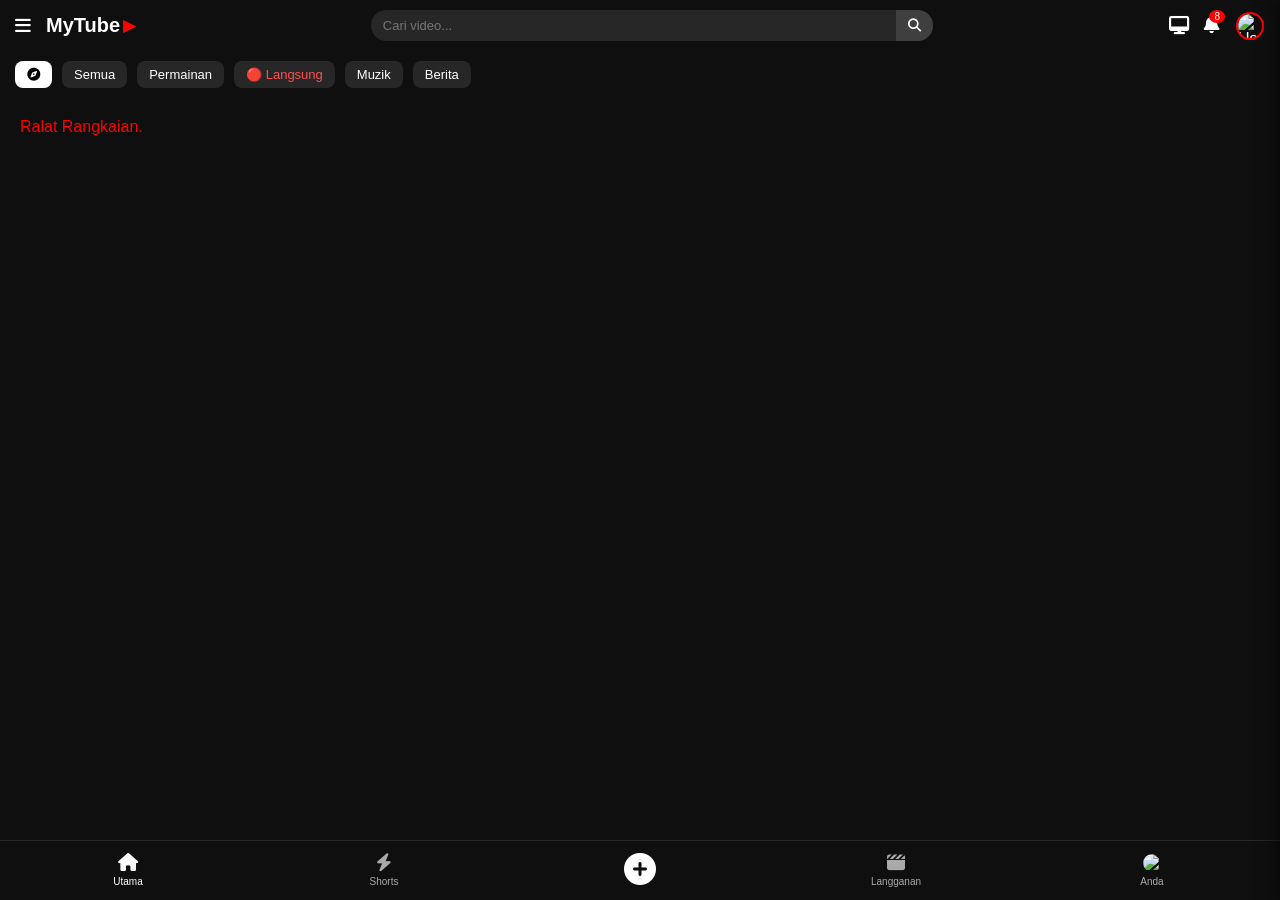
==== index.html @ 1c2a7a8b "update" ====
<!DOCTYPE html>
<html lang="ms">
<head>
    <meta charset="UTF-8">
    <meta name="viewport" content="width=device-width, initial-scale=1.0">
    <title>MyTube Ultra</title>
    <link rel="stylesheet" href="https://cdnjs.cloudflare.com/ajax/libs/font-awesome/6.4.0/css/all.min.css">
    <script src="https://accounts.google.com/gsi/client" async defer></script>
    <link rel="stylesheet" href="style.css">
</head>
<body>

    <header class="header-main">
        <div class="header-left">
            <i class="fas fa-bars menu-icon" id="btn-menu"></i>
            <h1 class="logo-text" id="btn-logo">MyTube<span class="play-icon">▶</span></h1>
        </div>
        
        <div class="search-container">
            <input type="text" id="search-input" placeholder="Cari video...">
            <button id="search-submit-btn"><i class="fas fa-search"></i></button>
        </div>

        <div class="header-right">
            <i class="fas fa-desktop cast-icon" id="btn-cast"></i>
            <div class="notification-badge" id="btn-notification">
                <i class="fas fa-bell"></i>
                <span class="badge">8</span>
            </div>
            
            <div class="login-wrapper">
                <img src="https://www.w3schools.com/howto/img_avatar.png" id="user-avatar" class="user-avatar-img" alt="User Profile">
                <div id="google-login-trigger" class="transparent-google-btn"></div>
            </div>
        </div>
    </header>

    <div class="category-bar" id="category-container">
        <button class="cat-btn active" data-topic="Trending"><i class="fas fa-compass"></i></button>
        <button class="cat-btn" data-topic="Semua">Semua</button>
        <button class="cat-btn" data-topic="Permainan">Permainan</button>
        <button class="cat-btn font-live" data-topic="Live">🔴 Langsung</button>
        <button class="cat-btn" data-topic="Muzik">Muzik</button>
        <button class="cat-btn" data-topic="Berita">Berita</button>
    </div>

    <main class="video-grid" id="video-container">
        </main>

    <div id="mini-player-box" class="mini-player-container hidden-mini-player">
        <div class="mini-player-video-side" id="mini-player-click-zone">
            <div id="player-placement-holder"></div>
        </div>
        <div class="mini-player-info-side">
            <div class="mini-text-wrap" id="mini-expand-trigger">
                <h4 id="mini-player-title">Tajuk Video Ringkas...</h4>
                <p id="mini-player-channel">Nama Saluran</p>
            </div>
            <div class="mini-player-controls">
                <button id="mini-btn-play-pause" class="mini-ctrl-btn"><i class="fas fa-pause"></i></button>
                <button id="mini-btn-close" class="mini-ctrl-btn"><i class="fas fa-times"></i></button>
            </div>
        </div>
    </div>

    <div id="user-profile-menu" class="profile-menu-overlay hidden-profile-menu">
        <div class="profile-menu-header">
            <h3>Akaun</h3>
            <button id="close-profile-btn" class="icon-btn"><i class="fas fa-times"></i></button>
        </div>
        <div class="profile-user-details">
            <img src="https://www.w3schools.com/howto/img_avatar.png" id="menu-large-avatar" alt="User Avatar Large">
            <div class="profile-text-info">
                <h4 id="menu-user-name">Tetamu (Guest)</h4>
                <p id="menu-user-email">Sila log masuk untuk simpan rekod</p>
            </div>
        </div>
        <hr class="menu-divider">
        <div class="profile-menu-items">
            <div class="menu-item-row"><i class="fas fa-user-shield"></i> <span>Urus Akaun Google Anda</span></div>
            <div class="menu-item-row"><i class="fas fa-id-card"></i> <span>Saluran Anda</span></div>
            <div class="menu-item-row"><i class="fas fa-cog"></i> <span>Tetapan Aplikasi</span></div>
            <button id="btn-logout-google" class="logout-btn-action"><i class="fas fa-sign-out-alt"></i> Log Keluar Akaun</button>
        </div>
    </div>

    <nav class="bottom-nav" id="bottom-navigation">
        <div class="nav-item active" data-page="utama">
            <i class="fas fa-home"></i>
            <span>Utama</span>
        </div>
        <div class="nav-item" data-page="shorts">
            <i class="fas fa-bolt"></i>
            <span>Shorts</span>
        </div>
        <div class="nav-item add-button" id="btn-tambah-video">
            <i class="fas fa-plus-circle"></i>
        </div>
        <div class="nav-item" data-page="langganan">
            <i class="fas fa-clapperboard"></i>
            <span>Langganan</span>
        </div>
        <div class="nav-item" data-page="anda" id="btn-tab-anda">
            <img src="https://www.w3schools.com/howto/img_avatar.png" id="nav-user-avatar" class="mini-nav-avatar" alt="Anda">
            <span>Anda</span>
        </div>
    </nav>

    <div id="video-player-screen" class="player-screen-overlay hidden-screen">
        <div class="player-top-bar">
            <button id="minimize-player-btn" class="icon-btn"><i class="fas fa-arrow-down"></i></button>
            <button id="close-player-btn" class="icon-btn"><i class="fas fa-times"></i></button>
        </div>

        <div class="video-wrapper" id="main-player-wrapper">
            <div id="youtube-api-player"></div>
        </div>

        <div class="player-meta-details">
            <h2 id="player-video-title">Memuatkan tajuk...</h2>
            
            <div class="player-action-buttons">
                <button class="btn-sub" id="btn-sertai">Sertai</button>
                <button class="btn-sub red-alert" id="btn-subscribe"><i class="fas fa-bell"></i> Langgan</button>
                <button class="btn-sub" id="btn-like"><i class="fas fa-thumbs-up"></i> 14K</button>
                <button class="btn-sub" id="btn-kongsi"><i class="fas fa-share"></i> Kongsi</button>
            </div>
        </div>
    </div>

    <script src="script.js"></script>
</body>
</html>
---- style.css ----
/* SYSTEM RESET */
* {
    margin: 0;
    padding: 0;
    box-sizing: border-box;
    font-family: -apple-system, BlinkMacSystemFont, "Segoe UI", Roboto, sans-serif;
}

body {
    background-color: #0f0f0f;
    color: #ffffff;
    padding-bottom: 75px; /* Tambah jarak sedikit supaya tidak bertembung dengan Mini Player */
    overflow-x: hidden;
}

/* HEADER STYLE */
.header-main {
    display: flex;
    justify-content: space-between;
    align-items: center;
    padding: 10px 15px;
    background-color: #0f0f0f;
    position: sticky;
    top: 0;
    z-index: 100;
}

.header-left { display: flex; align-items: center; gap: 15px; }
.menu-icon { font-size: 18px; cursor: pointer; }
.logo-text { font-size: 20px; font-weight: bold; display: flex; align-items: center; cursor: pointer; }
.play-icon { color: #ff0000; font-size: 16px; margin-left: 3px; }

/* BAR CARIAN */
.search-container {
    display: flex;
    flex: 1;
    max-width: 45%;
    margin: 0 10px;
    background-color: #272727;
    border-radius: 20px;
    overflow: hidden;
}

.search-container input {
    flex: 1;
    background: none;
    border: none;
    padding: 8px 12px;
    color: #fff;
    outline: none;
    font-size: 13px;
}

.search-container button {
    background-color: #3f3f3f;
    border: none;
    color: #fff;
    padding: 0 12px;
    cursor: pointer;
}

.header-right { display: flex; align-items: center; gap: 15px; }
.cast-icon { font-size: 18px; cursor: pointer; }

.notification-badge {
    position: relative;
    font-size: 18px;
    cursor: pointer;
}

.notification-badge .badge {
    position: absolute;
    top: -5px;
    right: -5px;
    background-color: #ff0000;
    color: #fff;
    font-size: 10px;
    padding: 1px 5px;
    border-radius: 50%;
}

/* CONTAINER BUTTON LOGIN */
.login-wrapper {
    position: relative;
    width: 30px;
    height: 30px;
    display: flex;
    align-items: center;
    justify-content: center;
}

.user-avatar-img {
    width: 28px;
    height: 28px;
    border-radius: 50%;
    object-fit: cover;
    border: 2px solid #ff0000;
}

.transparent-google-btn {
    position: absolute;
    top: 0;
    left: 0;
    width: 100%;
    height: 100%;
    opacity: 0.01;
    cursor: pointer;
    z-index: 10;
}

/* KOTAK MINI PLAYER TERAPUNG (COMPACT DESIGN) */
.mini-player-container {
    position: fixed;
    bottom: 61px; /* Duduk tepat di atas Bottom Navigation Bar */
    left: 0;
    width: 100%;
    height: 65px;
    background-color: #212121;
    border-top: 1px solid #3d3d3d;
    border-bottom: 1px solid #1a1a1a;
    display: flex;
    align-items: center;
    z-index: 5000;
    box-shadow: 0 -4px 10px rgba(0,0,0,0.4);
    transition: transform 0.2s ease-in-out, opacity 0.2s;
}

.hidden-mini-player {
    transform: translateY(120%);
    opacity: 0;
    pointer-events: none;
}

.mini-player-video-side {
    width: 115px;
    height: 100%;
    background-color: #000;
    position: relative;
    cursor: pointer;
}

/* Paksa Iframe Player YouTube mengecil mengikut bekas kotak mini */
.mini-player-video-side iframe, 
.mini-player-video-side #youtube-api-player {
    width: 100% !important;
    height: 100% !important;
}

.mini-player-info-side {
    flex: 1;
    display: flex;
    align-items: center;
    justify-content: space-between;
    padding: 0 12px;
    overflow: hidden;
}

.mini-text-wrap {
    flex: 1;
    overflow: hidden;
    padding-right: 10px;
    cursor: pointer;
}

.mini-text-wrap h4 {
    font-size: 13px;
    font-weight: 500;
    white-space: nowrap;
    overflow: hidden;
    text-overflow: ellipsis;
    color: #ffffff;
}

.mini-text-wrap p {
    font-size: 11px;
    color: #aaa;
    margin-top: 1px;
    white-space: nowrap;
    overflow: hidden;
    text-overflow: ellipsis;
}

.mini-player-controls {
    display: flex;
    align-items: center;
    gap: 15px;
}

.mini-ctrl-btn {
    background: none;
    border: none;
    color: #ffffff;
    font-size: 16px;
    cursor: pointer;
    width: 30px;
    height: 30px;
    display: flex;
    align-items: center;
    justify-content: center;
}

/* MENU OVERLAY PROFIL PENGGUNA */
.profile-menu-overlay {
    position: fixed;
    top: 0;
    right: 0;
    width: 85%;
    max-width: 340px;
    height: 100%;
    background-color: #212121;
    z-index: 10000;
    box-shadow: -5px 0 15px rgba(0,0,0,0.5);
    transition: transform 0.3s ease-in-out;
    padding: 20px 15px;
    display: flex;
    flex-direction: column;
}

.hidden-profile-menu {
    transform: translateX(100%);
}

.profile-menu-header {
    display: flex;
    justify-content: space-between;
    align-items: center;
    margin-bottom: 25px;
}

.profile-user-details {
    display: flex;
    align-items: center;
    gap: 15px;
    margin-bottom: 20px;
}

#menu-large-avatar {
    width: 55px;
    height: 55px;
    border-radius: 50%;
    object-fit: cover;
    border: 2px solid #00ff00;
}

.profile-text-info h4 {
    font-size: 16px;
    font-weight: 600;
    color: #fff;
}

.profile-text-info p {
    font-size: 12px;
    color: #aaa;
    margin-top: 2px;
}

.menu-divider {
    border: 0;
    height: 1px;
    background: #3d3d3d;
    margin-bottom: 20px;
}

.profile-menu-items {
    display: flex;
    flex-direction: column;
    gap: 18px;
    flex: 1;
}

.menu-item-row {
    display: flex;
    align-items: center;
    gap: 15px;
    font-size: 14px;
    color: #e1e1e1;
    cursor: pointer;
    padding: 8px 5px;
}

.menu-item-row i {
    font-size: 16px;
    width: 20px;
    color: #aaa;
}

.logout-btn-action {
    margin-top: auto;
    background-color: #cc0000;
    color: white;
    border: none;
    padding: 12px;
    border-radius: 8px;
    font-weight: bold;
    cursor: pointer;
    display: flex;
    align-items: center;
    justify-content: center;
    gap: 8px;
}

/* CATEGORY BAR */
.category-bar { display: flex; gap: 10px; padding: 10px 15px; overflow-x: auto; white-space: nowrap; }
.category-bar::-webkit-scrollbar { display: none; }
.cat-btn { background-color: #272727; color: #fff; border: none; padding: 6px 12px; border-radius: 8px; font-size: 13px; cursor: pointer; }
.cat-btn.active { background-color: #ffffff; color: #000000; }
.font-live { color: #ff4e4e !important; }

/* VIDEO GRID MAIN */
.video-grid { display: grid; grid-template-columns: repeat(auto-fill, minmax(100%, 1fr)); gap: 25px; }
.video-card { cursor: pointer; width: 100%; }
.thumbnail-box { position: relative; width: 100%; aspect-ratio: 16 / 9; background-color: #000; }
.thumbnail-box img { width: 100%; height: 100%; object-fit: cover; }
.video-title { padding: 12px 15px; font-size: 14px; font-weight: 500; color: #fff; line-height: 1.4; }

/* BOTTOM NAVIGATION BAR */
.bottom-nav {
    position: fixed;
    bottom: 0;
    left: 0;
    width: 100%;
    height: 60px;
    background-color: #0f0f0f;
    border-top: 1px solid #272727;
    display: flex;
    justify-content: space-around;
    align-items: center;
    z-index: 1000;
}

.nav-item { display: flex; flex-direction: column; align-items: center; color: #aaa; font-size: 10px; cursor: pointer; flex: 1; }
.nav-item i { font-size: 18px; margin-bottom: 4px; }
.nav-item.active { color: #ffffff; }
.add-button i { font-size: 32px !important; color: #ffffff; }
.mini-nav-avatar { width: 18px; height: 18px; border-radius: 50%; margin-bottom: 4px; }

/* PLAYER OVERLAY */
.player-screen-overlay { position: fixed; top: 0; left: 0; width: 100%; height: 100%; background-color: #000000; z-index: 9999; display: flex; flex-direction: column; transition: transform 0.3s ease-out; }
.hidden-screen { transform: translateY(100%) !important; }
.player-top-bar { width: 100%; height: 50px; display: flex; justify-content: space-between; align-items: center; padding: 0 15px; }
.icon-btn { background: none; border: none; color: #ffffff; font-size: 20px; cursor: pointer; }
.video-wrapper { width: 100%; aspect-ratio: 16 / 9; position: relative; background-color: #000; }
#youtube-api-player { width: 100%; height: 100%; position: absolute; top: 0; left: 0; }
.player-meta-details { flex: 1; padding: 20px 15px; }
#player-video-title { font-size: 16px; font-weight: 600; margin-bottom: 15px; }
.player-action-buttons { display: flex; gap: 10px; overflow-x: auto; }
.btn-sub { background-color: #272727; color: #ffffff; border: none; padding: 8px 16px; border-radius: 20px; font-size: 13px; cursor: pointer; display: flex; align-items: center; gap: 6px; }
.red-alert { background-color: #cc0000 !important; }
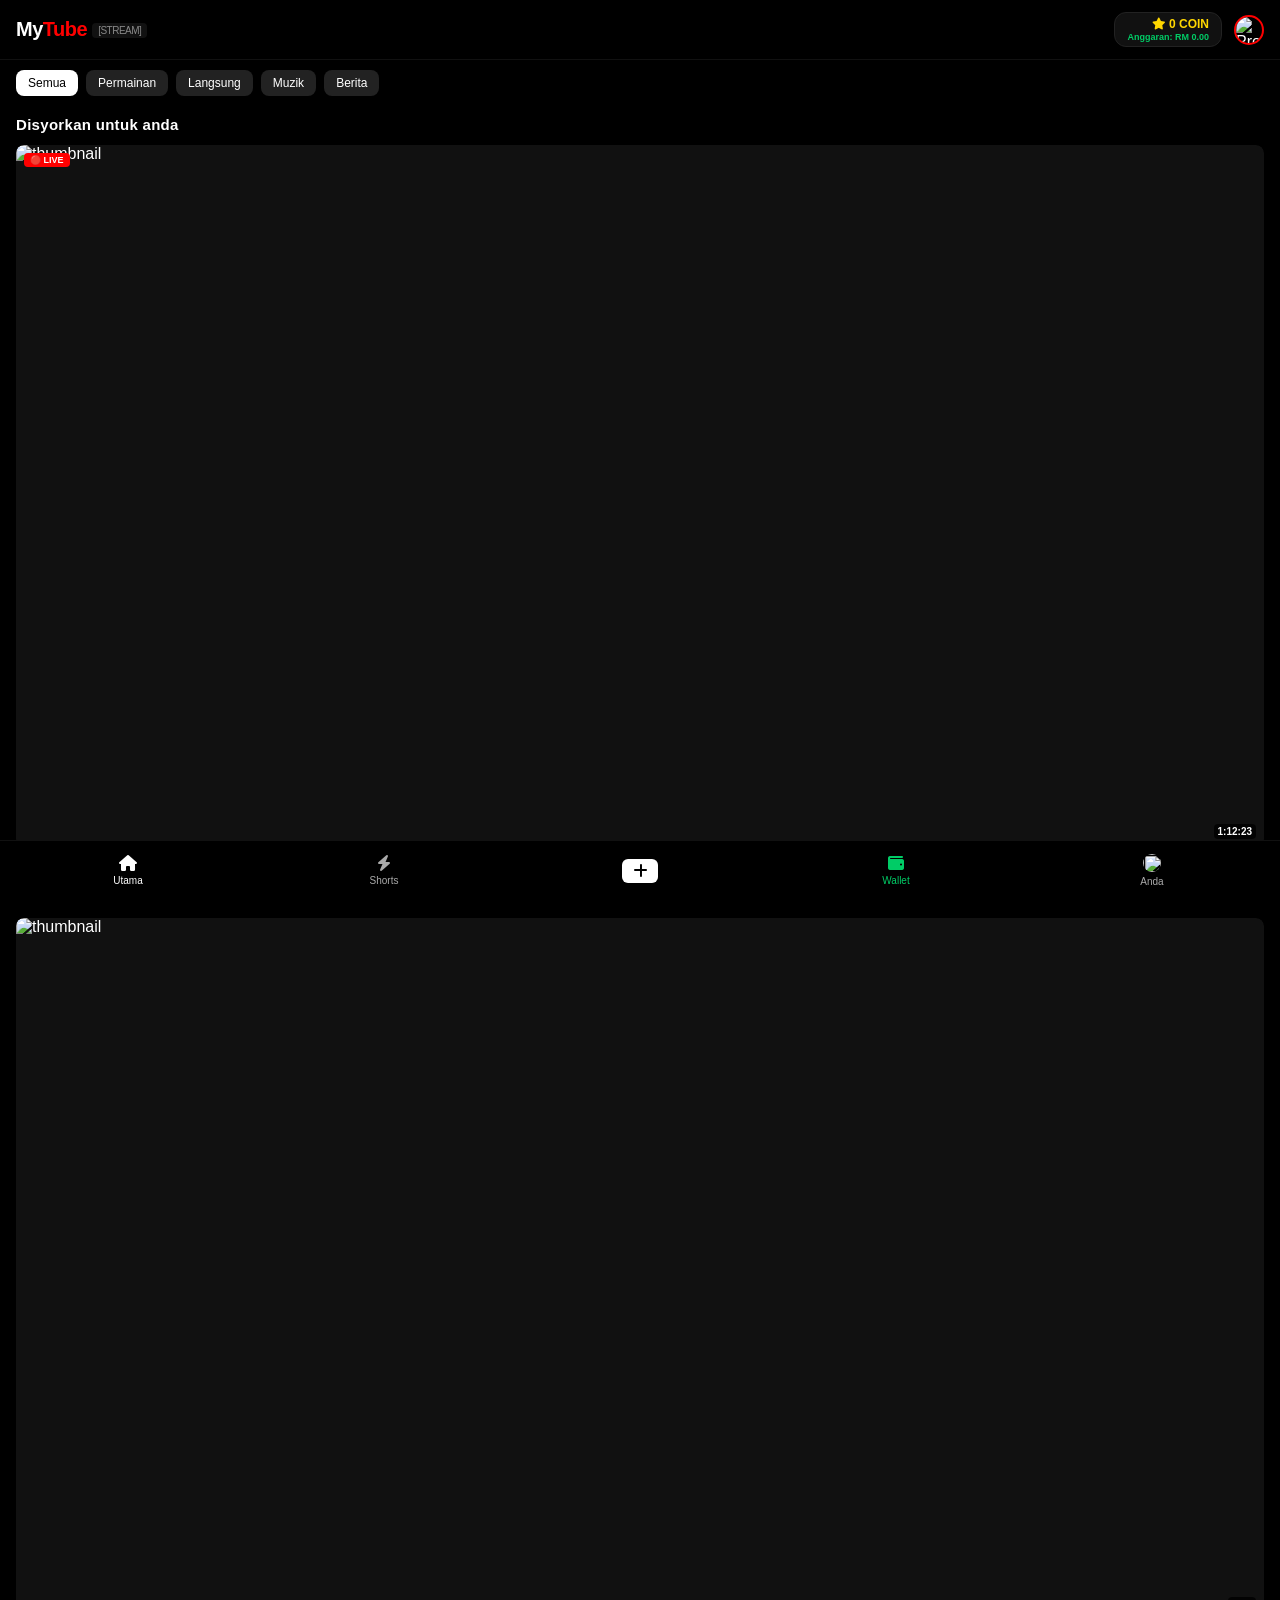
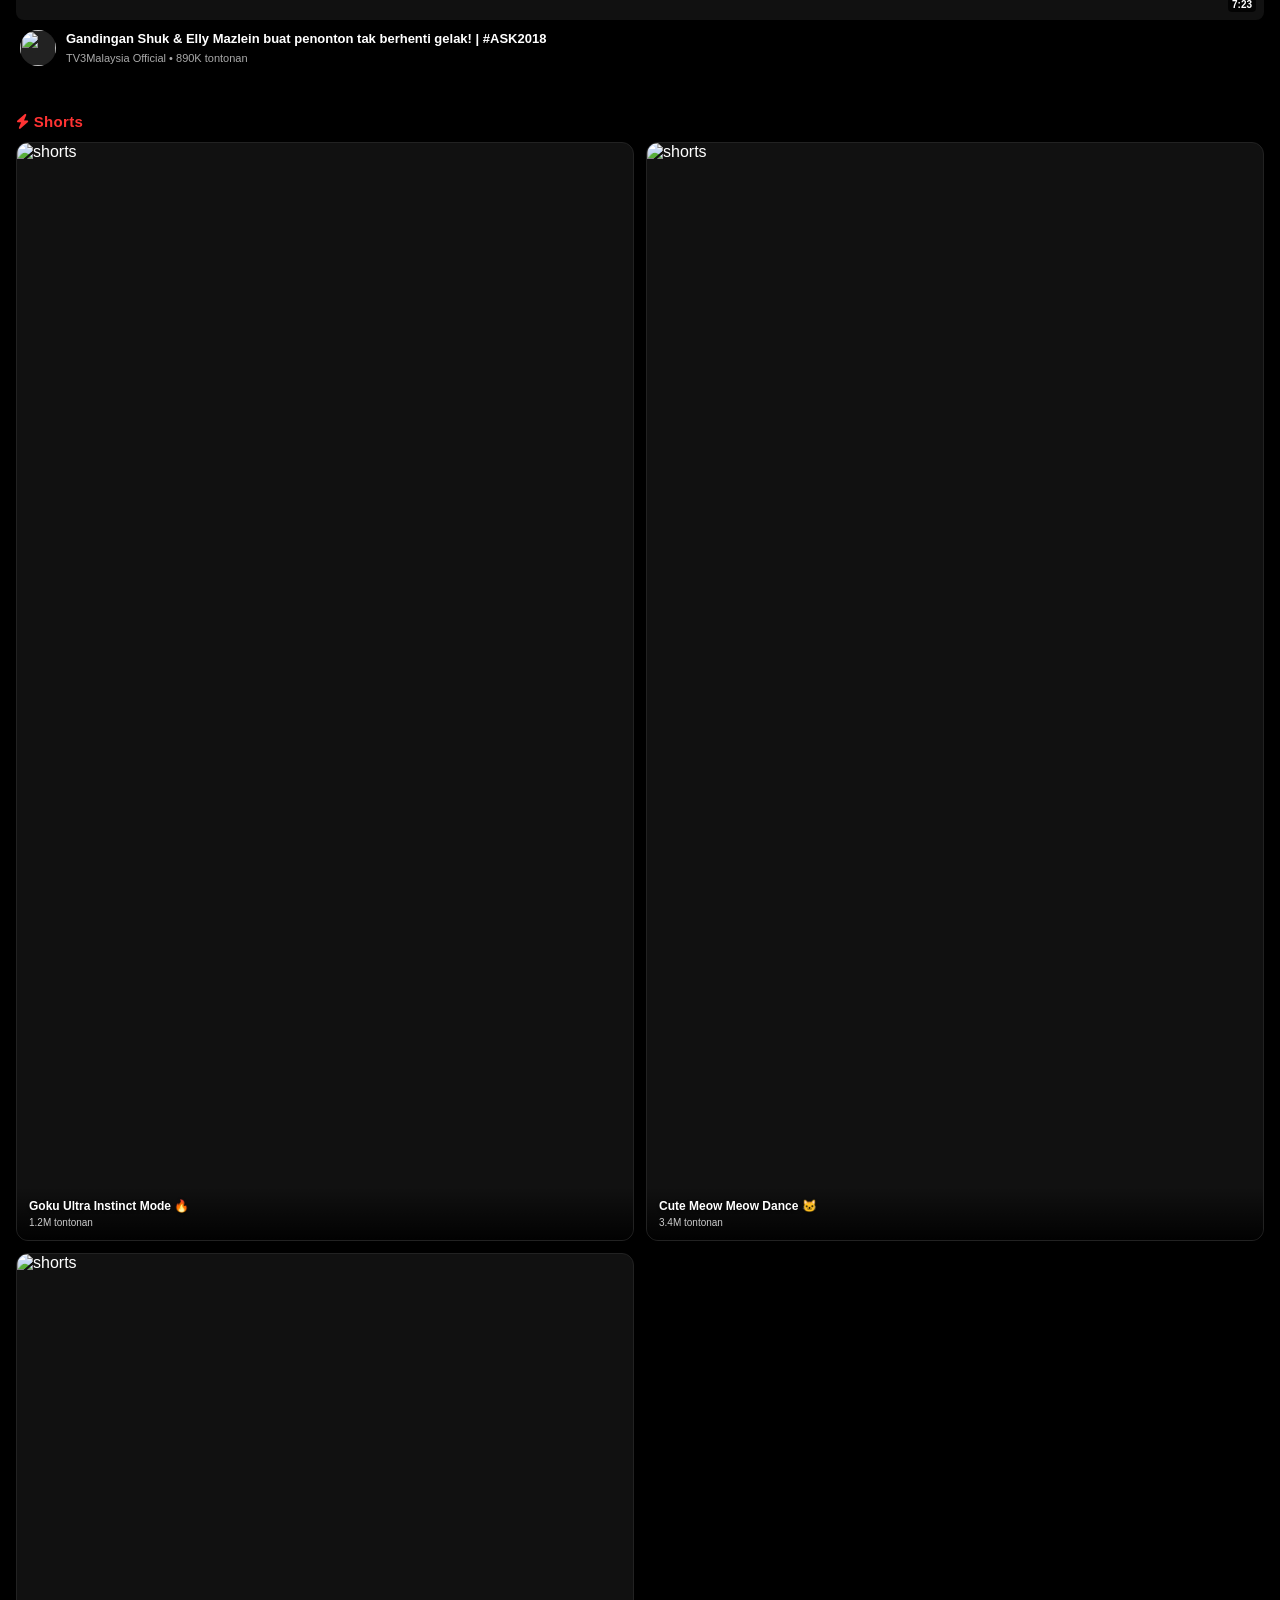
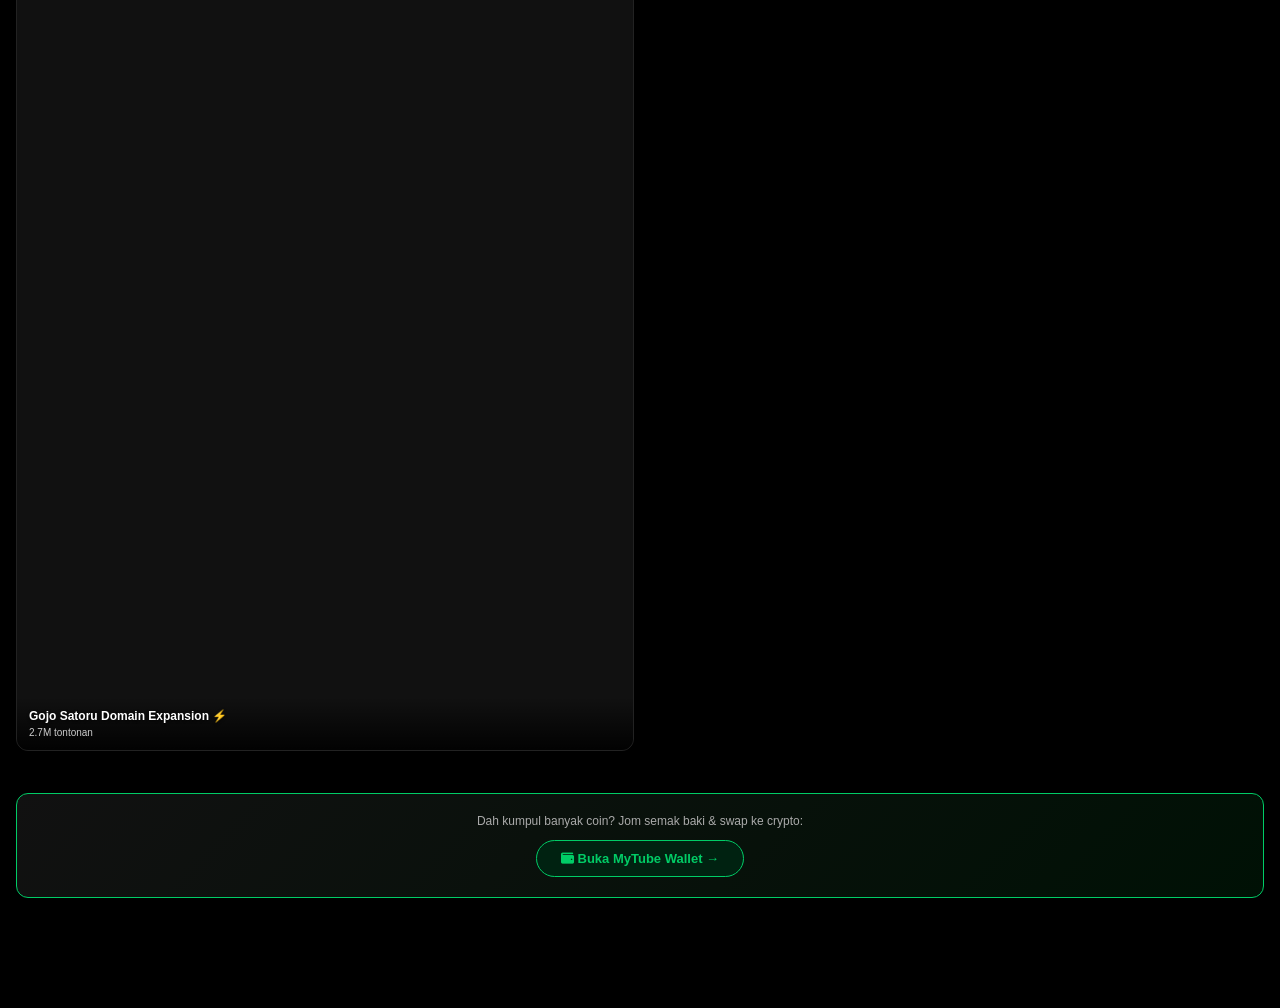
==== commit 2e6a1eef: "update" ====
--- a/index.html
+++ b/index.html
@@ -2,131 +2,202 @@
 <html lang="ms">
 <head>
     <meta charset="UTF-8">
-    <meta name="viewport" content="width=device-width, initial-scale=1.0">
-    <title>MyTube Ultra</title>
+    <meta name="viewport" content="width=device-width, initial-scale=1.0, maximum-scale=1.0, user-scalable=no">
+    <title>MyTube Streamer (App 1)</title>
     <link rel="stylesheet" href="https://cdnjs.cloudflare.com/ajax/libs/font-awesome/6.4.0/css/all.min.css">
     <script src="https://accounts.google.com/gsi/client" async defer></script>
-    <link rel="stylesheet" href="style.css">
 </head>
 <body>
 
-    <header class="header-main">
-        <div class="header-left">
-            <i class="fas fa-bars menu-icon" id="btn-menu"></i>
-            <h1 class="logo-text" id="btn-logo">MyTube<span class="play-icon">▶</span></h1>
-        </div>
-        
-        <div class="search-container">
-            <input type="text" id="search-input" placeholder="Cari video...">
-            <button id="search-submit-btn"><i class="fas fa-search"></i></button>
-        </div>
-
+    <header class="main-header">
+        <div class="logo-section" onclick="showMainPage()">
+            <span class="logo">My<span style="color:#ff0000;">Tube</span> <span class="tag-app">[STREAM]</span></span>
+        </div>
+        
         <div class="header-right">
-            <i class="fas fa-desktop cast-icon" id="btn-cast"></i>
-            <div class="notification-badge" id="btn-notification">
-                <i class="fas fa-bell"></i>
-                <span class="badge">8</span>
-            </div>
-            
-            <div class="login-wrapper">
-                <img src="https://www.w3schools.com/howto/img_avatar.png" id="user-avatar" class="user-avatar-img" alt="User Profile">
-                <div id="google-login-trigger" class="transparent-google-btn"></div>
-            </div>
+            <div class="coin-dash">
+                <div id="coin-balance"><i class="fa-solid fa-star" style="color:#ffd700;"></i> 0 COIN</div>
+                <div id="rm-balance">Anggaran: RM 0.00</div>
+            </div>
+            <img id="user-avatar" src="https://www.w3schools.com/howto/img_avatar.png" alt="Profile" onclick="toggleProfileMenu()">
         </div>
     </header>
 
-    <div class="category-bar" id="category-container">
-        <button class="cat-btn active" data-topic="Trending"><i class="fas fa-compass"></i></button>
-        <button class="cat-btn" data-topic="Semua">Semua</button>
-        <button class="cat-btn" data-topic="Permainan">Permainan</button>
-        <button class="cat-btn font-live" data-topic="Live">🔴 Langsung</button>
-        <button class="cat-btn" data-topic="Muzik">Muzik</button>
-        <button class="cat-btn" data-topic="Berita">Berita</button>
+    <div id="task-alert">🎉 Misi Sukses! +500 COIN Dimasukkan!</div>
+
+    <div id="main-app-content">
+        
+        <div class="category-bar">
+            <button class="cat-btn active">Semua</button>
+            <button class="cat-btn">Permainan</button>
+            <button class="cat-btn">Langsung</button>
+            <button class="cat-btn">Muzik</button>
+            <button class="cat-btn">Berita</button>
+        </div>
+
+        <section class="section-title-wrapper">
+            <h3 class="main-section-heading">Disyorkan untuk anda</h3>
+        </section>
+        
+        <div id="video-container" class="video-grid">
+            </div>
+
+        <section class="section-title-wrapper" style="margin-top: 20px;">
+            <h3 class="main-section-heading" style="color: #ff3333;"><i class="fa-solid fa-bolt"></i> Shorts</h3>
+        </section>
+        
+        <div id="shorts-container" class="shorts-grid">
+            </div>
+
+        <div class="wallet-gateway-box">
+            <p>Dah kumpul banyak coin? Jom semak baki & swap ke crypto:</p>
+            <a href="wallet.html" class="wallet-btn">
+                <i class="fa-solid fa-wallet"></i> Buka MyTube Wallet →
+            </a>
+        </div>
     </div>
 
-    <main class="video-grid" id="video-container">
-        </main>
-
-    <div id="mini-player-box" class="mini-player-container hidden-mini-player">
-        <div class="mini-player-video-side" id="mini-player-click-zone">
-            <div id="player-placement-holder"></div>
-        </div>
-        <div class="mini-player-info-side">
-            <div class="mini-text-wrap" id="mini-expand-trigger">
-                <h4 id="mini-player-title">Tajuk Video Ringkas...</h4>
-                <p id="mini-player-channel">Nama Saluran</p>
-            </div>
-            <div class="mini-player-controls">
-                <button id="mini-btn-play-pause" class="mini-ctrl-btn"><i class="fas fa-pause"></i></button>
-                <button id="mini-btn-close" class="mini-ctrl-btn"><i class="fas fa-times"></i></button>
-            </div>
-        </div>
-    </div>
-
-    <div id="user-profile-menu" class="profile-menu-overlay hidden-profile-menu">
-        <div class="profile-menu-header">
-            <h3>Akaun</h3>
-            <button id="close-profile-btn" class="icon-btn"><i class="fas fa-times"></i></button>
-        </div>
-        <div class="profile-user-details">
-            <img src="https://www.w3schools.com/howto/img_avatar.png" id="menu-large-avatar" alt="User Avatar Large">
-            <div class="profile-text-info">
-                <h4 id="menu-user-name">Tetamu (Guest)</h4>
-                <p id="menu-user-email">Sila log masuk untuk simpan rekod</p>
-            </div>
-        </div>
-        <hr class="menu-divider">
-        <div class="profile-menu-items">
-            <div class="menu-item-row"><i class="fas fa-user-shield"></i> <span>Urus Akaun Google Anda</span></div>
-            <div class="menu-item-row"><i class="fas fa-id-card"></i> <span>Saluran Anda</span></div>
-            <div class="menu-item-row"><i class="fas fa-cog"></i> <span>Tetapan Aplikasi</span></div>
-            <button id="btn-logout-google" class="logout-btn-action"><i class="fas fa-sign-out-alt"></i> Log Keluar Akaun</button>
-        </div>
-    </div>
-
-    <nav class="bottom-nav" id="bottom-navigation">
-        <div class="nav-item active" data-page="utama">
-            <i class="fas fa-home"></i>
-            <span>Utama</span>
-        </div>
-        <div class="nav-item" data-page="shorts">
-            <i class="fas fa-bolt"></i>
-            <span>Shorts</span>
-        </div>
-        <div class="nav-item add-button" id="btn-tambah-video">
-            <i class="fas fa-plus-circle"></i>
-        </div>
-        <div class="nav-item" data-page="langganan">
-            <i class="fas fa-clapperboard"></i>
-            <span>Langganan</span>
-        </div>
-        <div class="nav-item" data-page="anda" id="btn-tab-anda">
-            <img src="https://www.w3schools.com/howto/img_avatar.png" id="nav-user-avatar" class="mini-nav-avatar" alt="Anda">
-            <span>Anda</span>
-        </div>
-    </nav>
-
-    <div id="video-player-screen" class="player-screen-overlay hidden-screen">
-        <div class="player-top-bar">
-            <button id="minimize-player-btn" class="icon-btn"><i class="fas fa-arrow-down"></i></button>
-            <button id="close-player-btn" class="icon-btn"><i class="fas fa-times"></i></button>
-        </div>
-
-        <div class="video-wrapper" id="main-player-wrapper">
+    <div id="video-player-screen" class="hidden-screen">
+        <div class="player-nav-header">
+            <button onclick="hidePlayerScreen()"><i class="fas fa-chevron-down"></i></button>
+            <span class="live-task-tag">SISTEM TUGASAN LIVE</span>
+            <button onclick="stopVideoSaja()"><i class="fas fa-times"></i></button>
+        </div>
+
+        <div class="main-player-wrapper">
             <div id="youtube-api-player"></div>
         </div>
 
-        <div class="player-meta-details">
-            <h2 id="player-video-title">Memuatkan tajuk...</h2>
+        <div class="player-details-box">
+            <h3 id="player-video-title">Memuatkan tajuk tugasan...</h3>
             
             <div class="player-action-buttons">
-                <button class="btn-sub" id="btn-sertai">Sertai</button>
-                <button class="btn-sub red-alert" id="btn-subscribe"><i class="fas fa-bell"></i> Langgan</button>
-                <button class="btn-sub" id="btn-like"><i class="fas fa-thumbs-up"></i> 14K</button>
-                <button class="btn-sub" id="btn-kongsi"><i class="fas fa-share"></i> Kongsi</button>
-            </div>
+                <button id="btn-like"><i class="fas fa-thumbs-up"></i> 14K</button>
+                <button id="btn-kongsi" onclick="alert('Pautan tugasan disalin!')"><i class="fas fa-share"></i> Kongsi</button>
+            </div>
+
+            <button id="btn-subscribe">
+                🔴 SUBSCRIBE CHANNEL & CLAIM 500 COIN
+            </button>
         </div>
     </div>
+
+    <div id="user-profile-menu" class="hidden-screen">
+        <div class="profile-card">
+            <img id="menu-large-avatar" src="https://www.w3schools.com/howto/img_avatar.png">
+            <h3 id="menu-user-name">Tetamu (Guest)</h3>
+            <p id="menu-user-email">Sila log masuk untuk simpan rekod data</p>
+            
+            <div id="profile-action-area" style="margin-bottom: 15px; display: flex; justify-content: center;">
+                </div>
+
+            <button class="close-p-btn" onclick="toggleProfileMenu()">Tutup</button>
+        </div>
+    </div>
+
+    <footer class="bottom-nav">
+        <div class="nav-item active" onclick="showMainPage()"><i class="fa-solid fa-house"></i><span>Utama</span></div>
+        <div class="nav-item" onclick="alert('Fungsi Shorts tonton dapat goin dalam pembangunan!')"><i class="fa-solid fa-bolt"></i><span>Shorts</span></div>
+        <div class="nav-item plus-btn-box" onclick="alert('Fungsi muat naik video Web3 Kreator akan datang!')"><div class="plus-inner"><i class="fa-solid fa-plus"></i></div></div>
+        <div class="nav-item color-wallet" onclick="window.location.href='wallet.html'"><i class="fa-solid fa-wallet"></i><span>Wallet</span></div>
+        <div class="nav-item" onclick="toggleProfileMenu()"><img id="nav-user-avatar" src="https://www.w3schools.com/howto/img_avatar.png"><span>Anda</span></div>
+    </footer>
+
+    <style>
+        * { box-sizing: border-box; font-family: -apple-system, BlinkMacSystemFont, "Segoe UI", Roboto, sans-serif; }
+        body { background-color: #000; color: #fff; margin: 0; padding-bottom: 80px; overflow-x: hidden; }
+        
+        .main-header { display: flex; justify-content: space-between; align-items: center; padding: 12px 16px; background: #000; border-bottom: 1px solid #111; position: sticky; top: 0; z-index: 99; }
+        .logo { font-weight: 800; font-size: 20px; letter-spacing: -0.5px; cursor: pointer; }
+        .tag-app { font-size: 10px; color: #888; background: #111; padding: 2px 6px; border-radius: 4px; font-weight: normal; vertical-align: middle; }
+        .header-right { display: flex; align-items: center; gap: 12px; }
+        
+        .coin-dash { background: #111; border: 1px solid #222; padding: 4px 12px; border-radius: 12px; text-align: right; }
+        #coin-balance { font-size: 12px; font-weight: bold; color: #ffd700; }
+        #rm-balance { font-size: 9px; color: #00cc66; margin-top: 1px; font-weight: 600; }
+        #user-avatar { width: 30px; height: 30px; border-radius: 50%; border: 2px solid #ff0000; cursor: pointer; object-fit: cover; }
+
+        .category-bar { display: flex; gap: 8px; overflow-x: auto; padding: 10px 16px; background: #000; }
+        .category-bar::-webkit-scrollbar { display: none; }
+        .cat-btn { background: #222; color: #fff; border: none; padding: 6px 12px; border-radius: 8px; font-size: 12px; font-weight: 500; white-space: nowrap; cursor: pointer; }
+        .cat-btn.active { background: #fff; color: #000; }
+
+        .section-title-wrapper { padding: 10px 16px 0 16px; }
+        .main-section-heading { font-size: 15px; font-weight: 700; margin: 0; letter-spacing: 0.3px; }
+
+        .video-grid { display: grid; grid-template-columns: 1fr; gap: 20px; padding: 12px 16px; }
+        .v-card { background: #000; cursor: pointer; border-radius: 8px; overflow: hidden; }
+        .thumb-holder { width: 100%; aspect-ratio: 16/9; background: #111; position: relative; border-radius: 8px; overflow: hidden; }
+        .thumb-holder img { width: 100%; height: 100%; object-fit: cover; }
+        .duration-badge { position: absolute; bottom: 8px; right: 8px; background: rgba(0,0,0,0.8); font-size: 10px; padding: 2px 4px; border-radius: 4px; font-weight: bold; }
+        .live-badge { position: absolute; top: 8px; left: 8px; background: #ff0000; font-size: 9px; padding: 2px 6px; border-radius: 4px; font-weight: bold; text-transform: uppercase; }
+        
+        .v-meta { display: flex; gap: 10px; padding: 10px 4px 5px 4px; }
+        .ch-pfp { width: 36px; height: 36px; border-radius: 50%; object-fit: cover; background: #222; }
+        .v-text { flex: 1; }
+        .v-title { font-size: 13px; font-weight: 600; margin: 0; line-height: 1.4; color: #fff; display: -webkit-box; -webkit-line-clamp: 2; -webkit-box-orient: vertical; overflow: hidden; }
+        .v-subtext { font-size: 11px; color: #aaa; margin: 4px 0 0 0; }
+
+        .shorts-grid { display: grid; grid-template-columns: repeat(2, 1fr); gap: 12px; padding: 12px 16px; }
+        .s-card { background: #111; border-radius: 12px; overflow: hidden; position: relative; aspect-ratio: 9/16; cursor: pointer; border: 1px solid #222; }
+        .s-card img { width: 100%; height: 100%; object-fit: cover; }
+        .s-overlay { position: absolute; bottom: 0; left: 0; right: 0; background: linear-gradient(to top, rgba(0,0,0,0.9), transparent); padding: 12px; display: flex; flex-direction: column; justify-content: flex-end; }
+        .s-title { font-size: 12px; font-weight: bold; color: #fff; margin: 0; text-shadow: 0 1px 3px rgba(0,0,0,0.8); }
+        .s-views { font-size: 10px; color: #ccc; margin-top: 4px; }
+
+        .wallet-gateway-box { margin: 30px 16px; padding: 20px; background: linear-gradient(135deg, #111, #001105); border-radius: 12px; border: 1px solid #00cc66; text-align: center; }
+        .wallet-gateway-box p { font-size: 12px; color: #aaa; margin: 0 0 12px 0; }
+        .wallet-btn { color: #00cc66; font-size: 13px; font-weight: bold; text-decoration: none; background: #002211; padding: 10px 24px; border-radius: 20px; border: 1px solid #00cc66; display: inline-block; }
+
+        /* --- PLAYER INTERFACE --- */
+        #video-player-screen { 
+            position: fixed; top: 0; left: 0; right: 0; bottom: 0; background: #000; z-index: 9999; overflow-y: auto;
+            transition: transform 0.35s cubic-bezier(0.4, 0, 0.2, 1), opacity 0.25s ease-in-out;
+            transform: translateY(0); opacity: 1;
+        }
+        #video-player-screen.hidden-screen { display: block !important; transform: translateY(100%); opacity: 0; pointer-events: none; }
+
+        .player-nav-header { display: flex; justify-content: space-between; align-items: center; padding: 12px 16px; background: #000; }
+        .player-nav-header button { background: none; border: none; color: #fff; font-size: 18px; cursor: pointer; }
+        .live-task-tag { font-size: 11px; color: #ff3333; font-weight: bold; letter-spacing: 1px; border: 1px solid #ff3333; padding: 2px 8px; border-radius: 4px; }
+        .main-player-wrapper { width: 100%; aspect-ratio: 16/9; background: #000; }
+        .player-details-box { padding: 16px; }
+        #player-video-title { font-size: 15px; font-weight: 600; line-height: 1.4; margin: 0 0 15px 0; }
+        
+        .player-action-buttons { display: flex; gap: 10px; margin-bottom: 20px; }
+        .player-action-buttons button { flex: 1; background: #222; color: #fff; border: none; padding: 10px; border-radius: 20px; font-size: 12px; font-weight: bold; cursor: pointer; display: flex; align-items: center; justify-content: center; gap: 6px; }
+        #btn-subscribe { width: 100%; background: #cc0000; color: #fff; border: none; padding: 14px; border-radius: 8px; font-size: 14px; font-weight: bold; cursor: pointer; letter-spacing: 0.5px; box-shadow: 0 4px 12px rgba(204,0,0,0.4); }
+
+        #task-alert { display: none; background: #00cc66; color: white; text-align: center; padding: 12px; font-size: 13px; font-weight: bold; position: fixed; top: 0; left: 0; right: 0; z-index: 100000; box-shadow: 0 2px 10px rgba(0,0,0,0.5); }
+
+        /* --- KAWALAN OVERLAY PROFILE MODAL --- */
+        #user-profile-menu { 
+            position: fixed; top: 0; left: 0; right: 0; bottom: 0; 
+            background: rgba(0,0,0,0.85); z-index: 100001; 
+            display: flex; align-items: center; justify-content: center; padding: 20px; 
+        }
+        /* Memastikan ia tersembunyi sepenuhnya melainkan di-klik */
+        #user-profile-menu.hidden-screen { 
+            display: none !important; 
+        }
+        .profile-card { background: #1a1a1a; border: 1px solid #282828; padding: 24px; border-radius: 16px; text-align: center; width: 100%; max-width: 310px; box-shadow: 0 10px 25px rgba(0,0,0,0.5); }
+        /* Mengunci saiz gambar profil di dalam kad */
+        #menu-large-avatar { width: 72px; height: 72px; border-radius: 50%; margin-bottom: 12px; border: 2px solid #ff0000; object-fit: cover; }
+        #menu-user-name { font-size: 16px; margin: 0 0 4px 0; font-weight: bold; color: #fff; }
+        #menu-user-email { font-size: 12px; color: #aaa; margin: 0 0 20px 0; }
+        
+        .btn-logout-custom { width: 100%; background: #ff3333; color: white; border: none; padding: 11px; border-radius: 8px; font-weight: bold; cursor: pointer; font-size: 13px; }
+        .close-p-btn { width: 100%; background: #333; color: white; border: none; padding: 10px; border-radius: 8px; cursor: pointer; font-size: 13px; margin-top: 5px; }
+
+        .bottom-nav { position: fixed; bottom: 0; left: 0; right: 0; height: 60px; background: #000; border-top: 1px solid #111; display: flex; justify-content: space-around; align-items: center; z-index: 98; }
+        .nav-item { text-align: center; color: #aaa; cursor: pointer; font-size: 10px; display: flex; flex-direction: column; align-items: center; justify-content: center; gap: 4px; flex: 1; }
+        .nav-item i { font-size: 16px; }
+        .nav-item.active { color: #fff; }
+        .color-wallet { color: #00cc66 !important; }
+        .plus-btn-box { display: flex; align-items: center; justify-content: center; }
+        .plus-inner { background: #fff; color: #000; width: 36px; height: 24px; border-radius: 6px; display: flex; align-items: center; justify-content: center; font-size: 14px; font-weight: bold; }
+        #nav-user-avatar { width: 18px; height: 18px; border-radius: 50%; object-fit: cover; }
+    </style>
 
     <script src="script.js"></script>
 </body>
